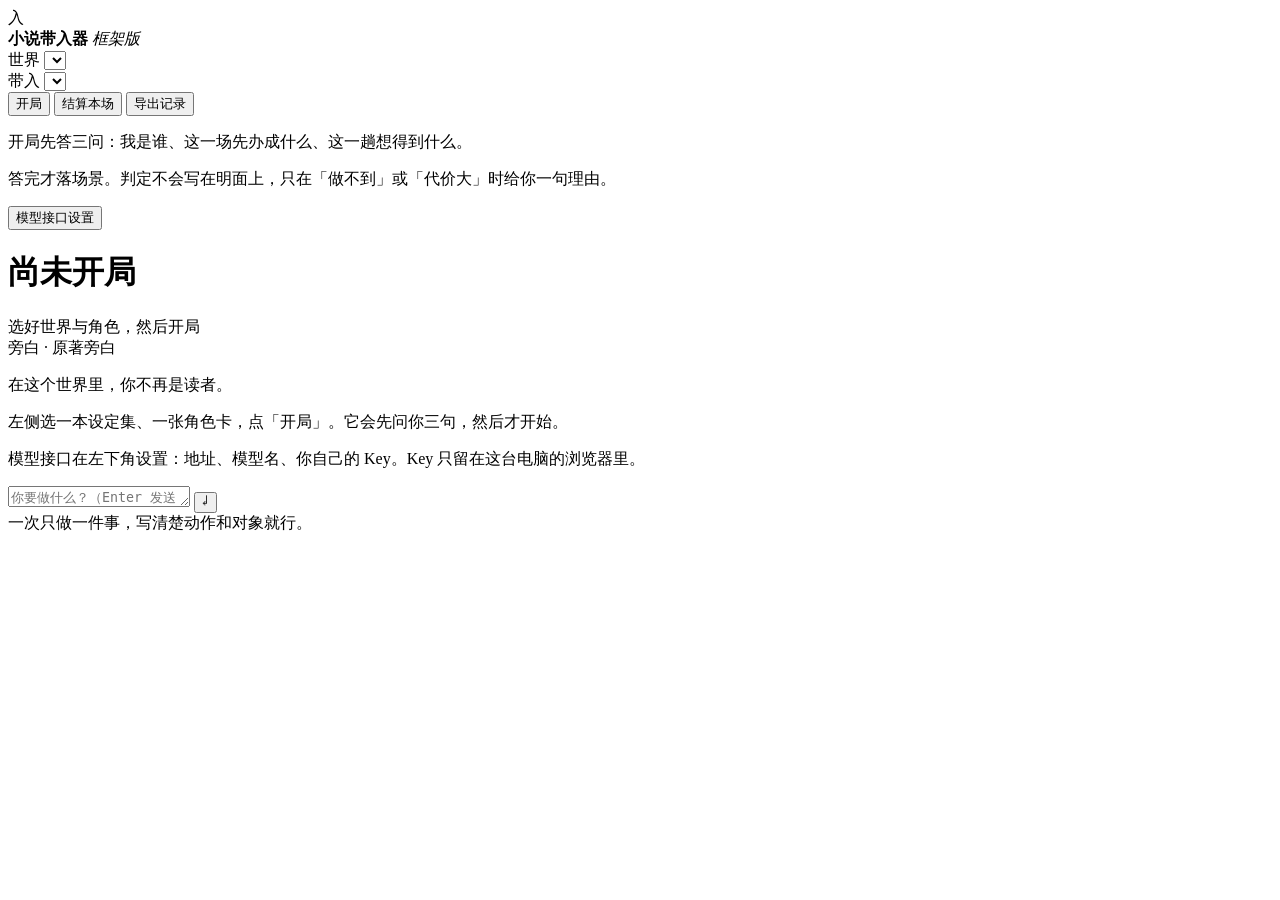
==== web/index.html @ 6597c45a "网页版 v0.1：单文件前端（双击即开）+ 自带公版示例 + 自填模型接口" ====
<!DOCTYPE html>
<html lang="zh-CN">
<head>
<meta charset="utf-8">
<meta name="viewport" content="width=device-width, initial-scale=1">
<title>小说带入器</title>
<link rel="stylesheet" href="/style.css">
</head>
<body>

<aside class="rail">
  <div class="mark">
    <span class="seal">入</span>
    <div>
      <b>小说带入器</b>
      <em>框架版</em>
    </div>
  </div>

  <div class="field">
    <label>世界</label>
    <select id="world"></select>
  </div>
  <div class="field">
    <label>带入</label>
    <select id="character"></select>
  </div>

  <div class="actions">
    <button id="btnStart" class="primary">开局</button>
    <button id="btnSettle" class="quiet">结算本场</button>
    <button id="btnExport" class="quiet">导出记录</button>
  </div>

  <div class="note" id="railNote">
    <p>开局先答三问：我是谁、这一场先办成什么、这一趟想得到什么。</p>
    <p>答完才落场景。判定不会写在明面上，只在「做不到」或「代价大」时给你一句理由。</p>
  </div>

  <div class="rail-foot">
    <button id="btnSet" class="linky">模型接口设置</button>
    <span class="dot" id="connDot" title="未设置接口"></span>
  </div>
</aside>

<main class="stage">
  <header class="head">
    <div class="head-l">
      <h1 id="worldTitle">尚未开局</h1>
      <span class="pile" id="statusLine">选好世界与角色，然后开局</span>
    </div>
    <div class="head-r" id="headTag">旁白 · 原著旁白</div>
  </header>

  <div class="log" id="log">
    <div class="blank">
      <p class="blank-lead">在这个世界里，你不再是读者。</p>
      <p>左侧选一本设定集、一张角色卡，点「开局」。它会先问你三句，然后才开始。</p>
      <p class="dim">模型接口在左下角设置：地址、模型名、你自己的 Key。Key 只留在这台电脑的浏览器里。</p>
    </div>
  </div>

  <footer class="composer">
    <div class="box">
      <textarea id="input" rows="1" placeholder="你要做什么？（Enter 发送 · Shift+Enter 换行）"></textarea>
      <button id="btnSend" class="send" aria-label="发送">↵</button>
    </div>
    <div class="hint" id="hint">一次只做一件事，写清楚动作和对象就行。</div>
  </footer>
</main>

<div id="drawer" class="veil" hidden>
  <div class="card">
    <h2>模型接口</h2>
    <p class="lead">用你自己的模型玩：地址、模型名、Key 填在这里。请求经本机转发，不落盘、不入库。</p>

    <div class="grid">
      <label class="wide">服务商预设
        <select id="preset">
          <option value="">— 选择常用 —</option>
          <option value="https://api.deepseek.com/v1|deepseek-chat">DeepSeek</option>
          <option value="https://api.moonshot.cn/v1|kimi-k2-0905-preview">Moonshot / Kimi</option>
          <option value="https://open.bigmodel.cn/api/paas/v4|glm-4.5">智谱 GLM</option>
          <option value="https://api.siliconflow.cn/v1|deepseek-ai/DeepSeek-V3">硅基流动</option>
          <option value="https://dashscope.aliyuncs.com/compatible-mode/v1|qwen-plus">通义千问</option>
          <option value="https://api.openai.com/v1|gpt-4o-mini">OpenAI</option>
        </select>
      </label>
      <label class="wide">接口地址（OpenAI 兼容，末尾带 /v1）
        <input id="base" placeholder="https://api.deepseek.com/v1" spellcheck="false">
      </label>
      <label>模型名
        <input id="model" placeholder="deepseek-chat" spellcheck="false">
      </label>
      <label>API Key
        <input id="key" type="password" placeholder="sk-…" spellcheck="false">
      </label>
      <label class="wide">旁白人设
        <select id="persona">
          <option value="原著旁白">原著旁白（最贴原著）</option>
          <option value="温和导游">温和导游（解释多一些）</option>
          <option value="冷峻史官">冷峻史官（冷、少废话）</option>
        </select>
      </label>
      <label class="wide">发散程度 <output id="tval">0.8</output>
        <input id="temp" type="range" min="0.3" max="1.2" step="0.1" value="0.8">
      </label>
    </div>

    <p id="testinfo" class="test"></p>

    <div class="card-foot">
      <button id="btnSave" class="primary">保存并测试</button>
      <button id="btnClose" class="quiet">关闭</button>
    </div>
  </div>
</div>

<script src="/app.js"></script>
</body>
</html>
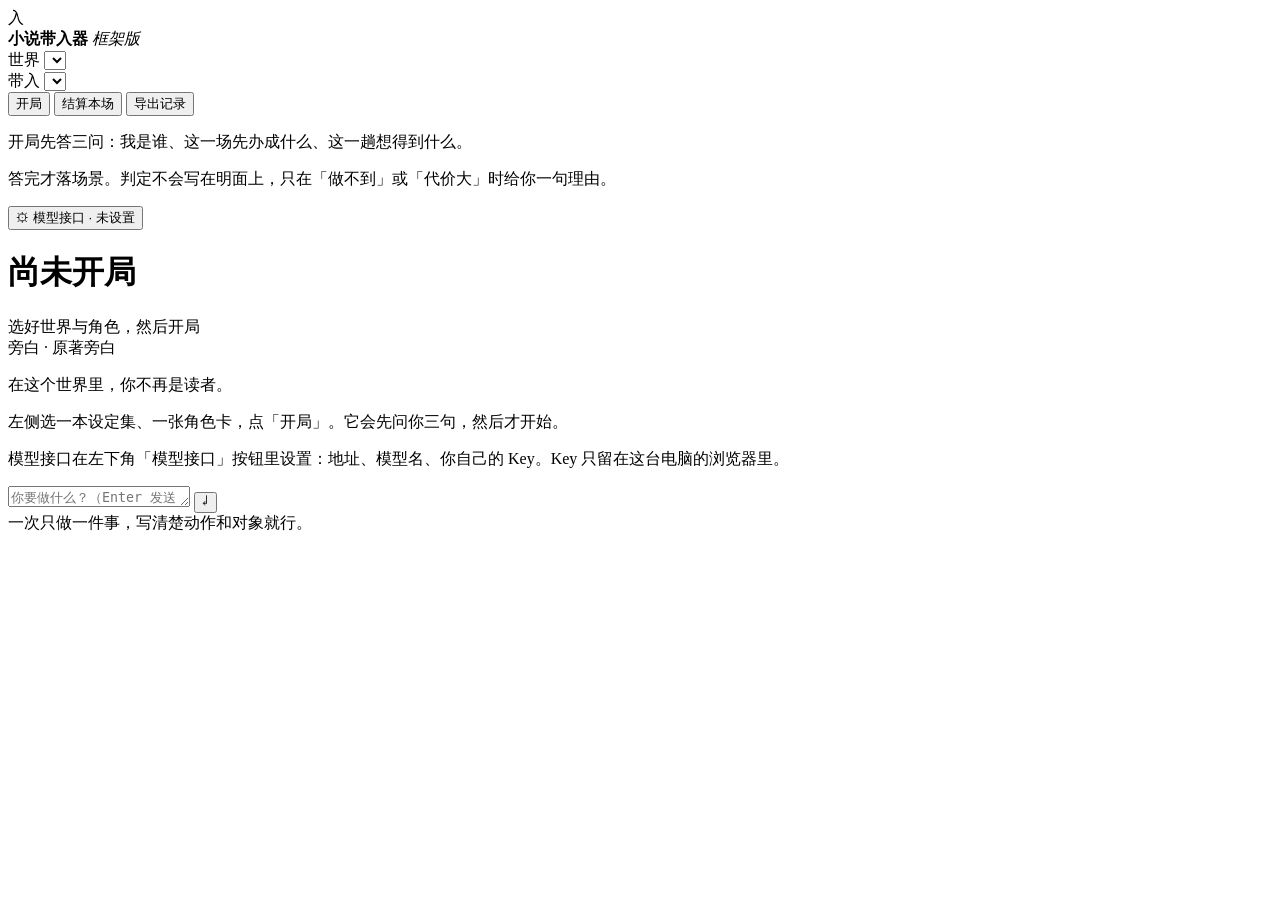
==== commit dd4a90e4: "未配置接口时自动弹配置框；验证通过后不再弹；左下角配置入口改为醒目按钮" ====
--- a/web/index.html
+++ b/web/index.html
@@ -38,7 +38,10 @@
   </div>
 
   <div class="rail-foot">
-    <button id="btnSet" class="linky">模型接口设置</button>
+    <button id="btnSet" class="cfg-btn">
+      <span class="gear">⚙</span>
+      <span id="cfgLabel">模型接口 · 未设置</span>
+    </button>
     <span class="dot" id="connDot" title="未设置接口"></span>
   </div>
 </aside>
@@ -56,7 +59,7 @@
     <div class="blank">
       <p class="blank-lead">在这个世界里，你不再是读者。</p>
       <p>左侧选一本设定集、一张角色卡，点「开局」。它会先问你三句，然后才开始。</p>
-      <p class="dim">模型接口在左下角设置：地址、模型名、你自己的 Key。Key 只留在这台电脑的浏览器里。</p>
+      <p class="dim">模型接口在左下角「模型接口」按钮里设置：地址、模型名、你自己的 Key。Key 只留在这台电脑的浏览器里。</p>
     </div>
   </div>
 
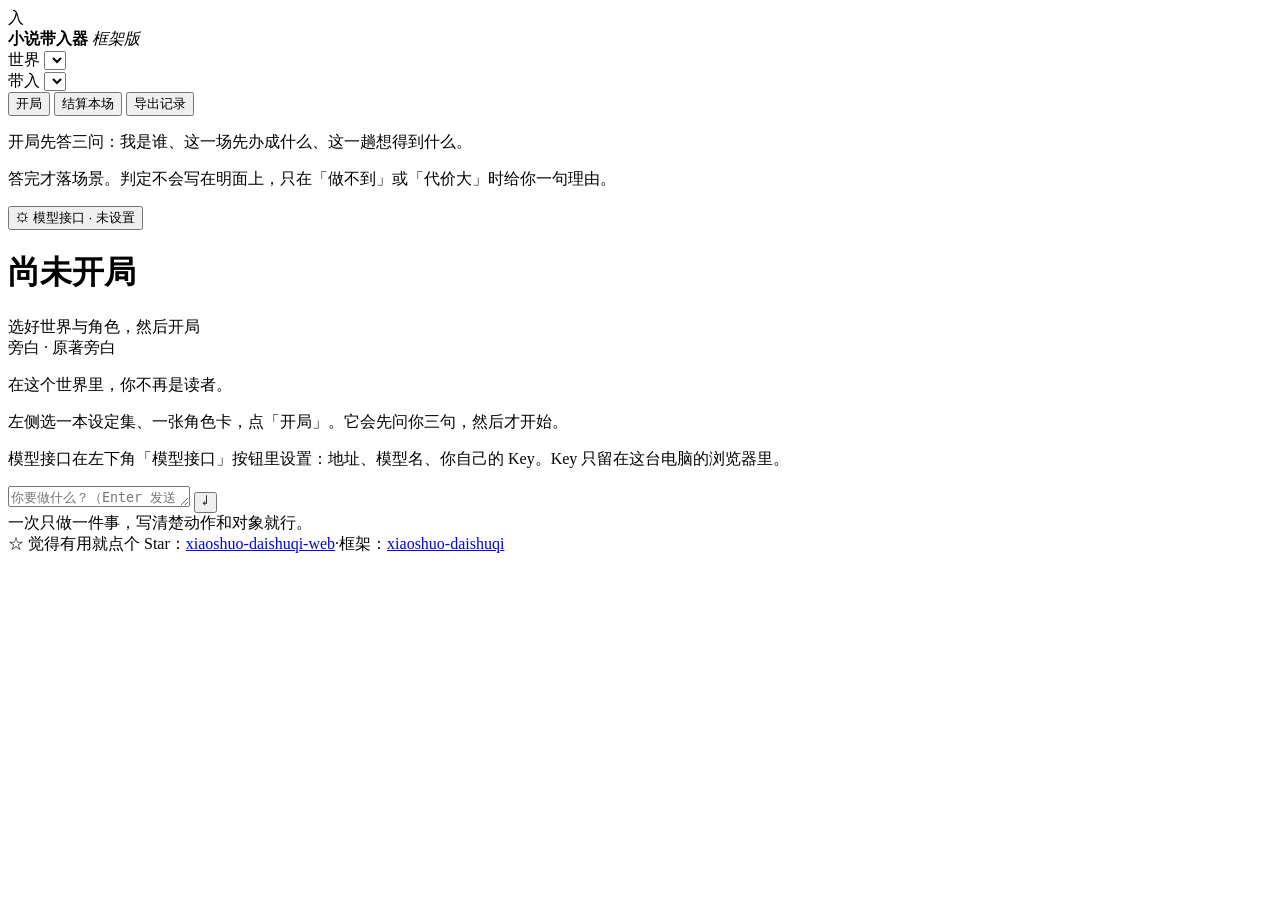
==== commit 7a260f1a: "页底加一行 Star 入口（网页版与框架仓库）" ====
--- a/web/index.html
+++ b/web/index.html
@@ -69,6 +69,7 @@
       <button id="btnSend" class="send" aria-label="发送">↵</button>
     </div>
     <div class="hint" id="hint">一次只做一件事，写清楚动作和对象就行。</div>
+    <div class="star">☆ 觉得有用就点个 Star：<a href="https://github.com/Zod233/xiaoshuo-daishuqi-web" target="_blank" rel="noopener">xiaoshuo-daishuqi-web</a><span class="sep">·</span>框架：<a href="https://github.com/Zod233/xiaoshuo-daishuqi" target="_blank" rel="noopener">xiaoshuo-daishuqi</a></div>
   </footer>
 </main>
 
